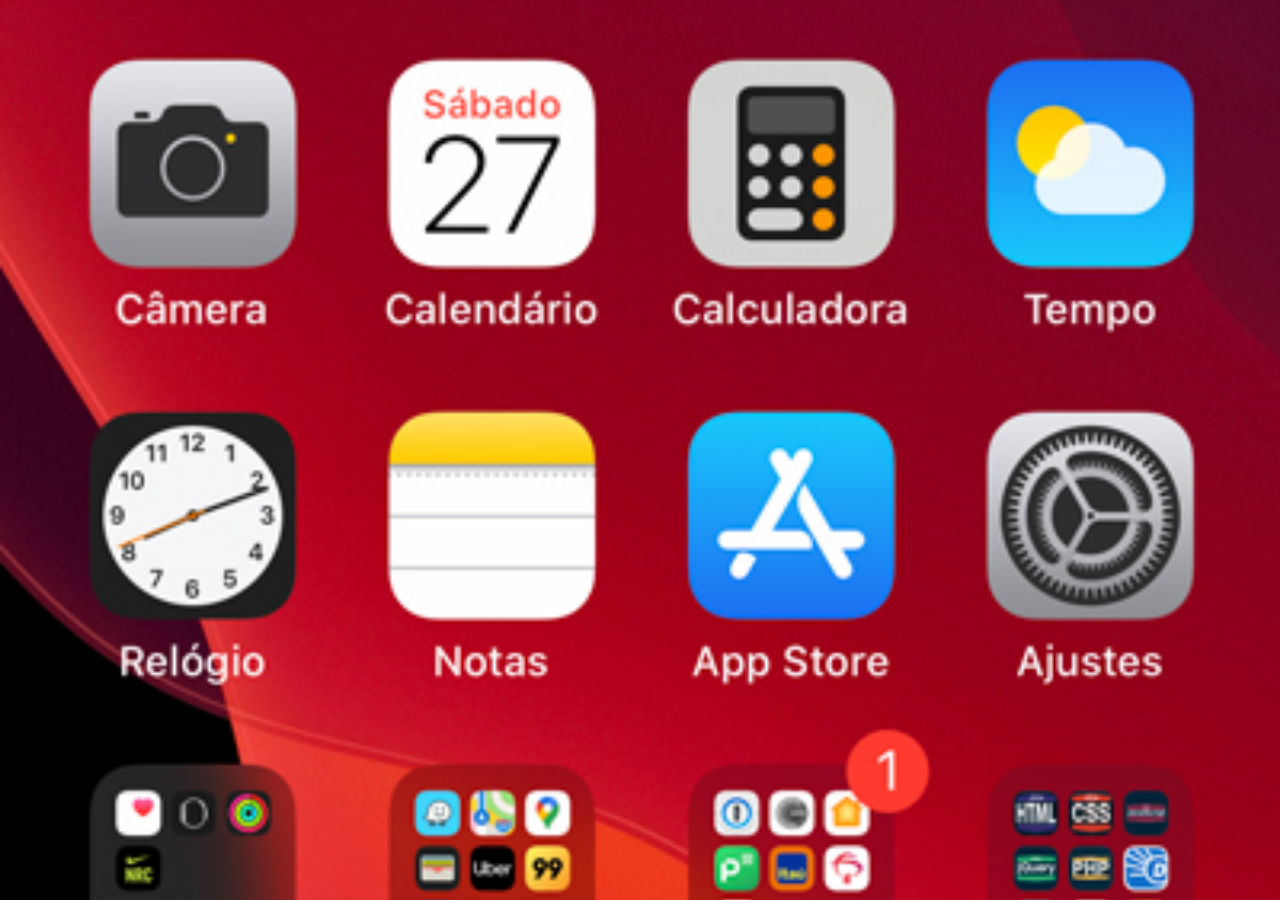
==== home.html @ 92b8cd3b "crie a tela home" ====
<!DOCTYPE html>
<html lang="pt-br">
<head>
    <meta charset="UTF-8">
    <meta http-equiv="X-UA-Compatible" content="IE=edge">
    <meta name="viewport" content="width=device-width, initial-scale=1.0">
    <title>Home</title>
</head>
<style>
    * {
        margin: 0px;
        padding: 0px;
    }

    body {
        width: 100vw;
        height: 100vh;
        background: black url("/imagens/tela-home.jpg") no-repeat top center;
        background-size: cover;
    }


</style>
<body>
    
</body>
</html>
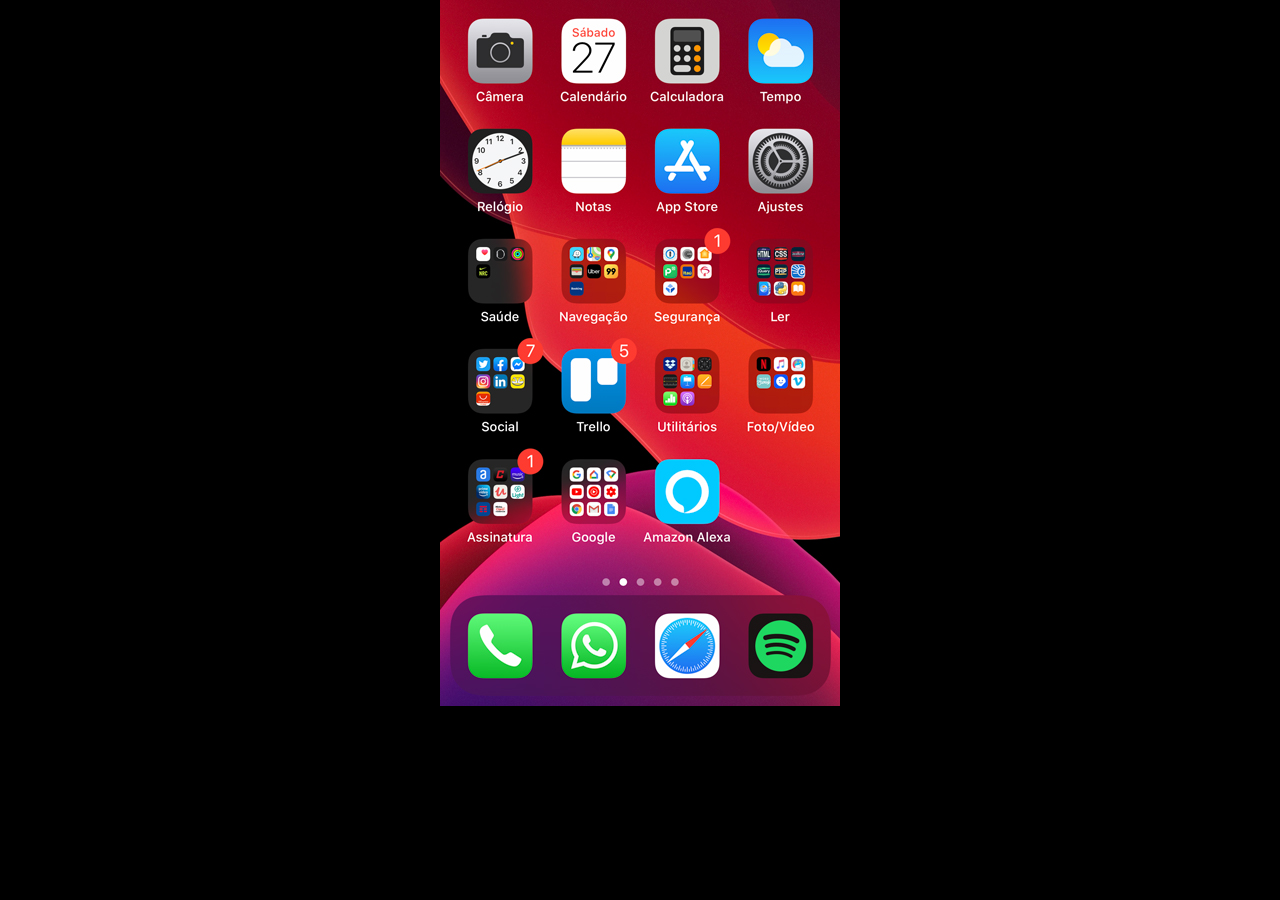
==== commit d4be99b2: "pp" ====
--- a/home.html
+++ b/home.html
@@ -16,11 +16,12 @@
         width: 100vw;
         height: 100vh;
         background: black url("/imagens/tela-home.jpg") no-repeat top center;
-        background-size: cover;
+        background-size: ;
     }
 
 
 </style>
+
 <body>
     
 </body>
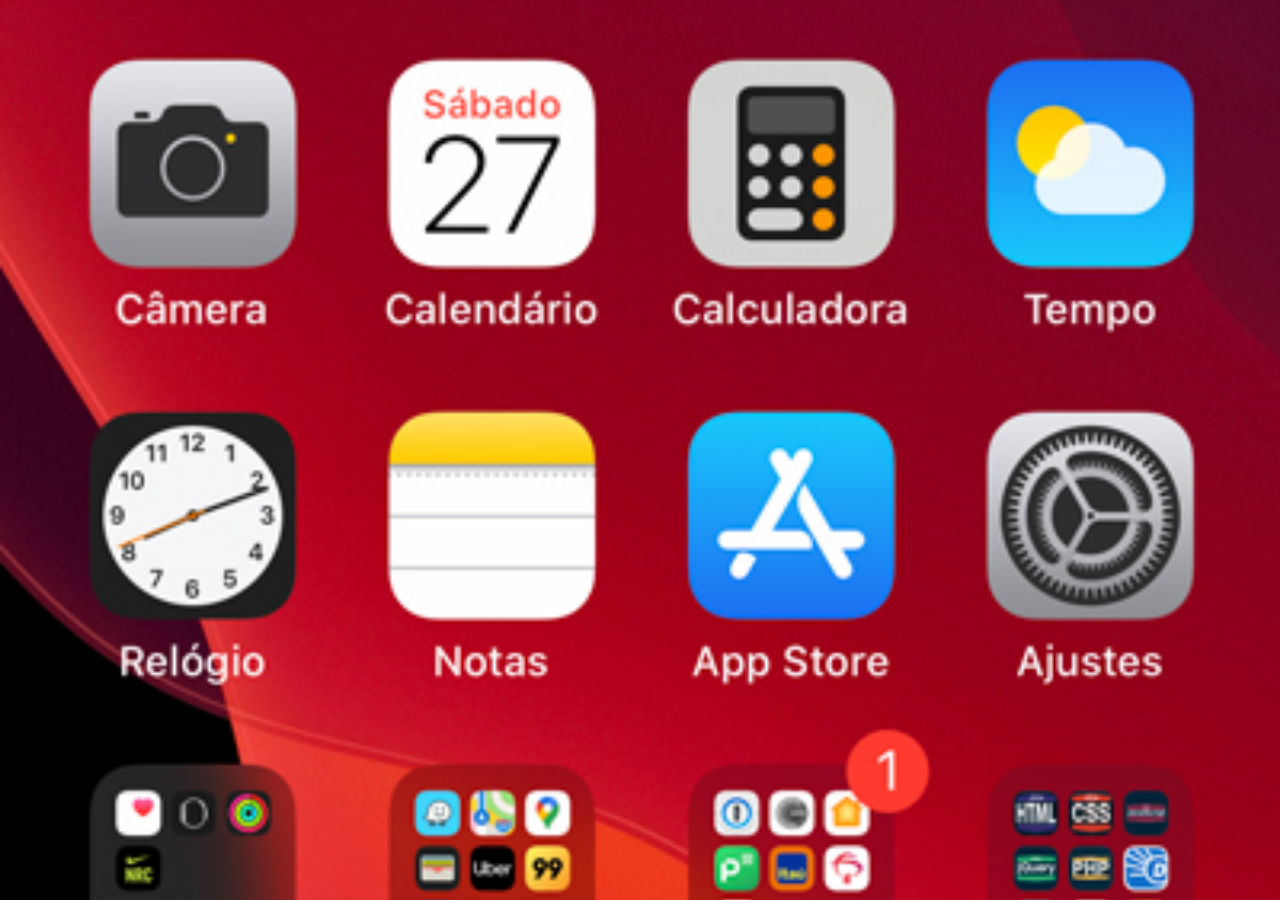
==== commit 98da20cf: "tentei" ====
--- a/home.html
+++ b/home.html
@@ -15,8 +15,8 @@
     body {
         width: 100vw;
         height: 100vh;
-        background: black url("/imagens/tela-home.jpg") no-repeat top center;
-        background-size: ;
+        background: black url("imagens/tela-home.jpg") no-repeat top center;
+        background-size: cover;
     }
 
 
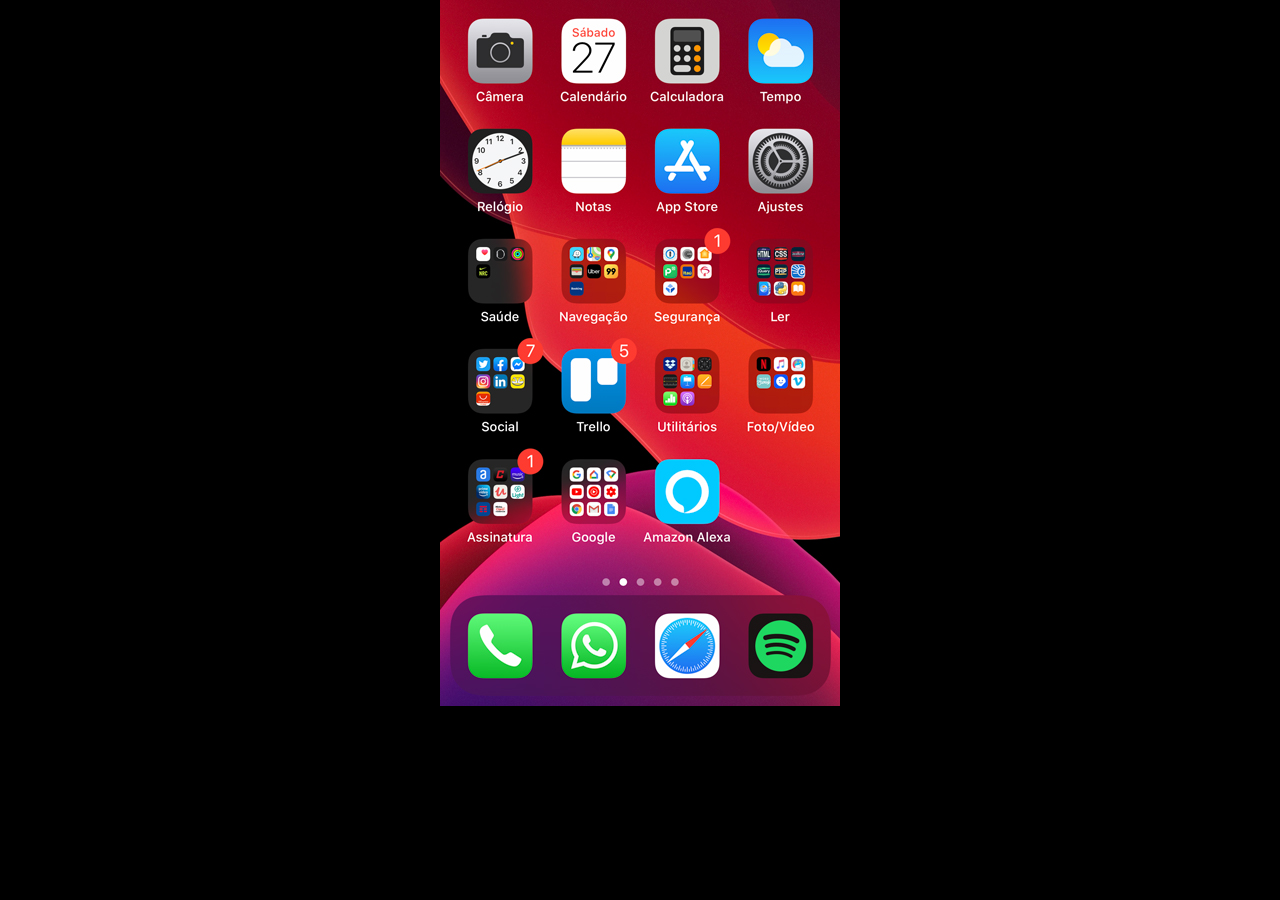
==== commit f1521bb4: "cover" ====
--- a/home.html
+++ b/home.html
@@ -16,7 +16,7 @@
         width: 100vw;
         height: 100vh;
         background: black url("imagens/tela-home.jpg") no-repeat top center;
-        background-size: cover;
+        background-size: ;
     }
 
 
